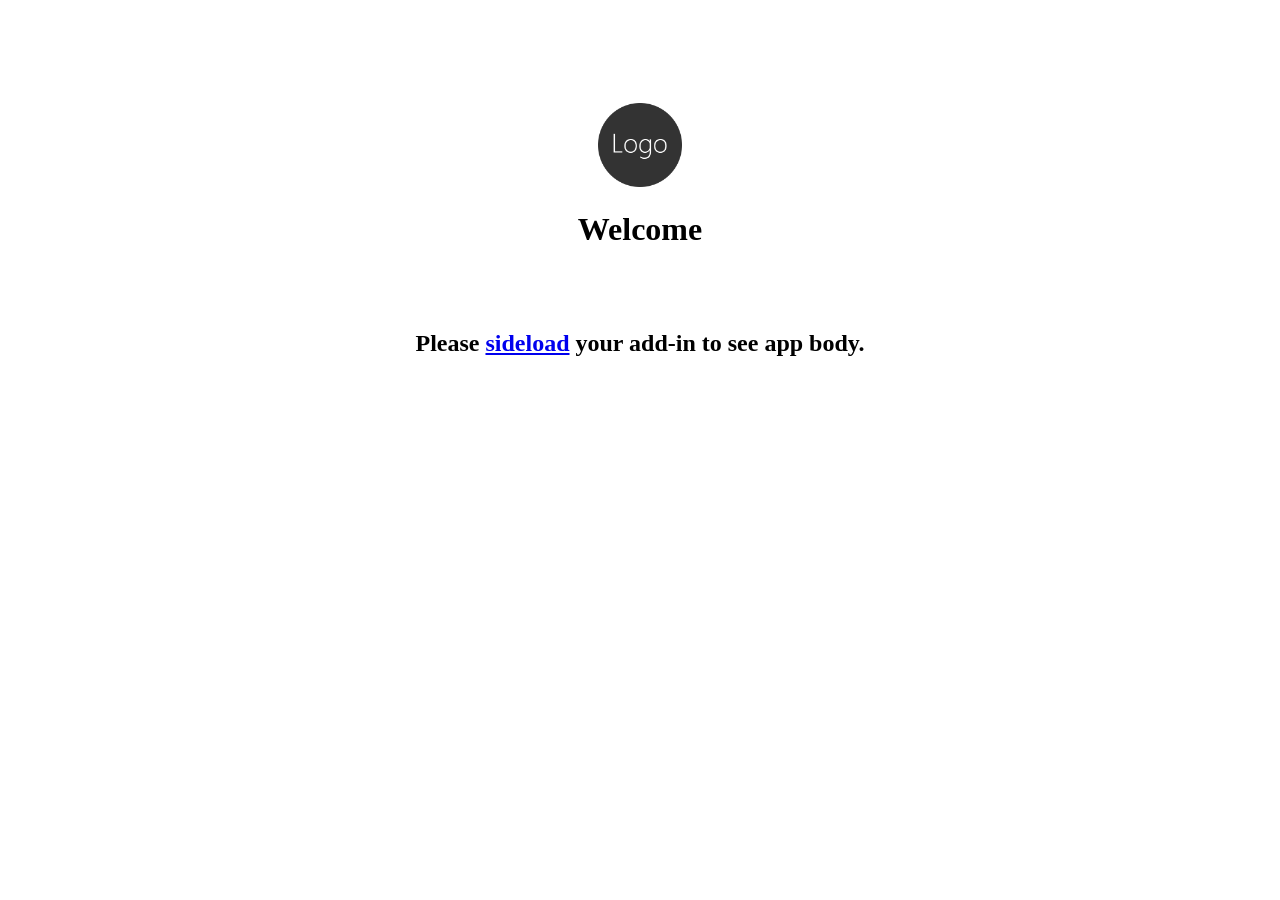
==== taskpane.html @ d8f75206 "OutlookAddin" ====
<!doctype html><html><head><meta charset="UTF-8"/><meta http-equiv="X-UA-Compatible" content="IE=Edge"/><meta name="viewport" content="width=device-width,initial-scale=1"><title>Contoso Task Pane Add-in</title><script src="https://appsforoffice.microsoft.com/lib/1/hosted/office.js"></script><link rel="stylesheet" href="https://res-1.cdn.office.net/files/fabric-cdn-prod_20230815.002/office-ui-fabric-core/11.1.0/css/fabric.min.css"/><link href="adc1e3a9d9596f3a3df0.css" rel="stylesheet"/><script defer="defer" src="polyfill.js"></script><script defer="defer" src="taskpane.js"></script></head><body class="ms-font-m ms-welcome ms-Fabric"><header class="ms-welcome__header ms-bgColor-neutralLighter"><img width="90" height="90" src="assets/logo-filled.png" alt="Contoso" title="Contoso"/><h1 class="ms-font-su">Welcome</h1></header><section id="sideload-msg" class="ms-welcome__main"><h2 class="ms-font-xl">Please <a target="_blank" href="https://learn.microsoft.com/office/dev/add-ins/testing/test-debug-office-add-ins#sideload-an-office-add-in-for-testing">sideload</a> your add-in to see app body.</h2></section><main id="app-body" class="ms-welcome__main" style="display:none"><h2 class="ms-font-xl">Discover what Office Add-ins can do for you today!</h2><ul class="ms-List ms-welcome__features"><li class="ms-ListItem"><i class="ms-Icon ms-Icon--Ribbon ms-font-xl"></i> <span class="ms-font-m">Achieve more with Office integration</span></li><li class="ms-ListItem"><i class="ms-Icon ms-Icon--Unlock ms-font-xl"></i> <span class="ms-font-m">Unlock features and functionality</span></li><li class="ms-ListItem"><i class="ms-Icon ms-Icon--Design ms-font-xl"></i> <span class="ms-font-m">Create and visualize like a pro</span></li></ul><p class="ms-font-l">Modify the source files, then click <b>Run</b>.</p><div role="button" id="run" class="ms-welcome__action ms-Button ms-Button--hero ms-font-xl"><span class="ms-Button-label">Run</span></div><p><label id="item-subject"></label></p></main></body></html>
---- adc1e3a9d9596f3a3df0.css ----
body,html{width:100%;height:100%;margin:0;padding:0}ul{margin:0;padding:0}.ms-welcome__header{padding:100px 20px 30px;display:-ms-flexbox;display:flex;-ms-flex-direction:column;flex-direction:column;-ms-flex-align:center;align-items:center}.ms-welcome__main{display:-ms-flexbox;display:flex;-ms-flex-direction:column;flex-direction:column;-ms-flex-wrap:nowrap;flex-wrap:nowrap;-ms-flex-align:center;align-items:center;-ms-flex:1 0 0;flex:1 0 0;padding:10px 20px}.ms-welcome__main>h2{width:100%;text-align:center}.ms-welcome__features{list-style-type:none;margin-top:20px}.ms-welcome__features.ms-List .ms-ListItem{padding-bottom:20px;display:-ms-flexbox;display:flex}.ms-welcome__features.ms-List .ms-ListItem>.ms-Icon{margin-right:10px}.ms-welcome__action.ms-Button--hero{margin-top:30px}.ms-Button.ms-Button--hero .ms-Button-label{color:#0078d7}.ms-Button.ms-Button--hero:focus .ms-Button-label,.ms-Button.ms-Button--hero:hover .ms-Button-label{color:#005a9e;cursor:pointer}b{font-weight:700}
/*# sourceMappingURL=adc1e3a9d9596f3a3df0.css.map*/
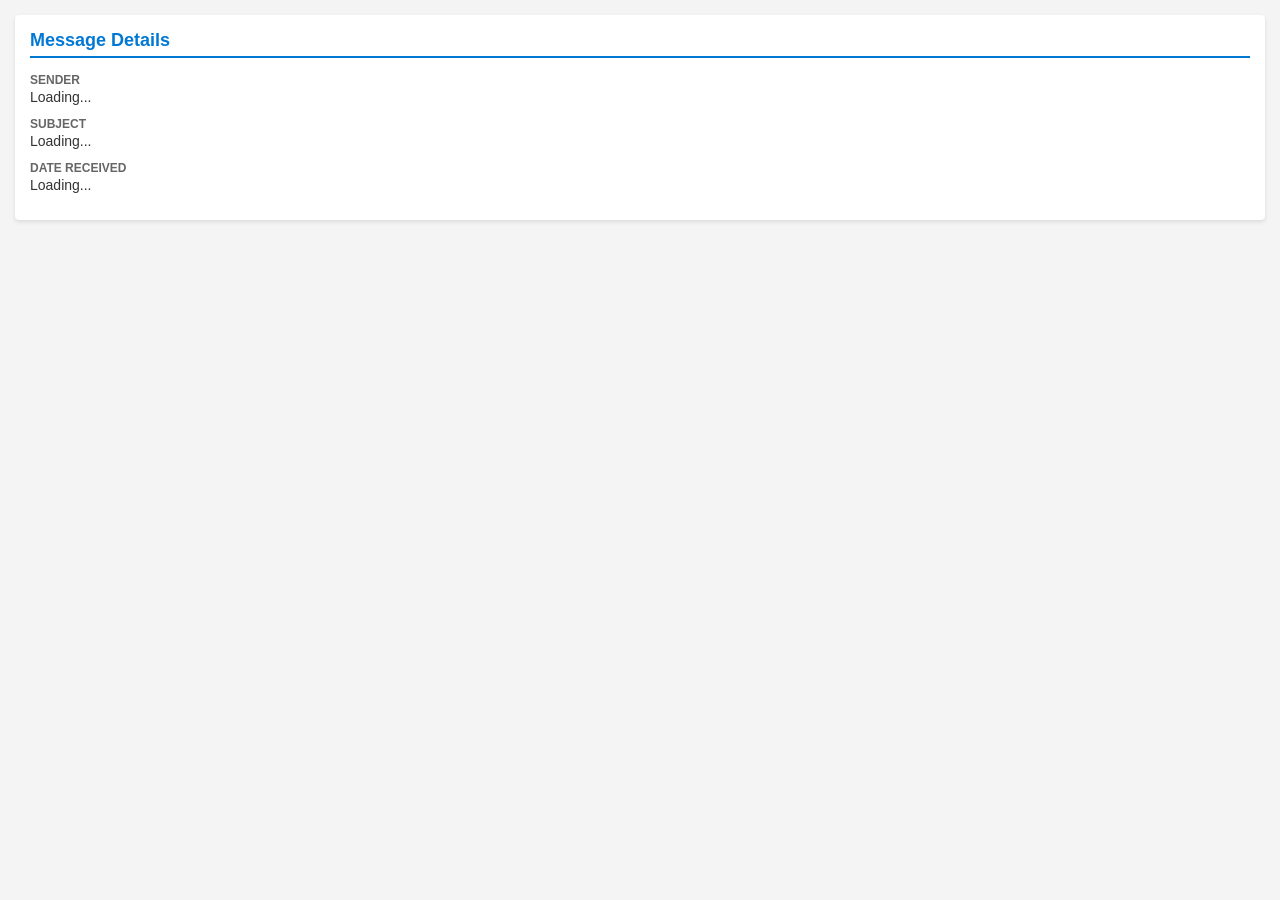
==== commit 718d8d8c: "Test Add in C1" ====
--- a/taskpane.html
+++ b/taskpane.html
@@ -1 +1 @@
-<!doctype html><html><head><meta charset="UTF-8"/><meta http-equiv="X-UA-Compatible" content="IE=Edge"/><meta name="viewport" content="width=device-width,initial-scale=1"><title>Contoso Task Pane Add-in</title><script src="https://appsforoffice.microsoft.com/lib/1/hosted/office.js"></script><link rel="stylesheet" href="https://res-1.cdn.office.net/files/fabric-cdn-prod_20230815.002/office-ui-fabric-core/11.1.0/css/fabric.min.css"/><link href="adc1e3a9d9596f3a3df0.css" rel="stylesheet"/><script defer="defer" src="polyfill.js"></script><script defer="defer" src="taskpane.js"></script></head><body class="ms-font-m ms-welcome ms-Fabric"><header class="ms-welcome__header ms-bgColor-neutralLighter"><img width="90" height="90" src="assets/logo-filled.png" alt="Contoso" title="Contoso"/><h1 class="ms-font-su">Welcome</h1></header><section id="sideload-msg" class="ms-welcome__main"><h2 class="ms-font-xl">Please <a target="_blank" href="https://learn.microsoft.com/office/dev/add-ins/testing/test-debug-office-add-ins#sideload-an-office-add-in-for-testing">sideload</a> your add-in to see app body.</h2></section><main id="app-body" class="ms-welcome__main" style="display:none"><h2 class="ms-font-xl">Discover what Office Add-ins can do for you today!</h2><ul class="ms-List ms-welcome__features"><li class="ms-ListItem"><i class="ms-Icon ms-Icon--Ribbon ms-font-xl"></i> <span class="ms-font-m">Achieve more with Office integration</span></li><li class="ms-ListItem"><i class="ms-Icon ms-Icon--Unlock ms-font-xl"></i> <span class="ms-font-m">Unlock features and functionality</span></li><li class="ms-ListItem"><i class="ms-Icon ms-Icon--Design ms-font-xl"></i> <span class="ms-font-m">Create and visualize like a pro</span></li></ul><p class="ms-font-l">Modify the source files, then click <b>Run</b>.</p><div role="button" id="run" class="ms-welcome__action ms-Button ms-Button--hero ms-font-xl"><span class="ms-Button-label">Run</span></div><p><label id="item-subject"></label></p></main></body></html>+<!doctype html><html><head><meta charset="UTF-8"/><meta http-equiv="X-UA-Compatible" content="IE=Edge"/><meta name="viewport" content="width=device-width,initial-scale=1"><title>Message Context Add-in</title><script src="https://microsoft.com"></script><style>body{font-family:'Segoe UI',Tahoma,Geneva,Verdana,sans-serif;padding:15px;margin:0;color:#333;background-color:#f4f4f4}.container{background-color:#fff;padding:15px;border-radius:4px;box-shadow:0 2px 4px rgba(0,0,0,.1)}h2{font-size:18px;color:#0078d4;margin-top:0;margin-bottom:15px;border-bottom:2px solid #0078d4;padding-bottom:5px}.data-group{margin-bottom:12px}.label{font-weight:700;font-size:12px;color:#666;text-transform:uppercase}.value{font-size:14px;margin-top:2px;word-wrap:break-word}</style><script defer="defer" src="polyfill.js"></script><script defer="defer" src="taskpane.js"></script></head><body><div class="container"><h2>Message Details</h2><div class="data-group"><div class="label">Sender</div><div id="sender" class="value">Loading...</div></div><div class="data-group"><div class="label">Subject</div><div id="subject" class="value">Loading...</div></div><div class="data-group"><div class="label">Date Received</div><div id="dateReceived" class="value">Loading...</div></div></div><script src="04a86f8559f6e5c1e989.js"></script></body></html>
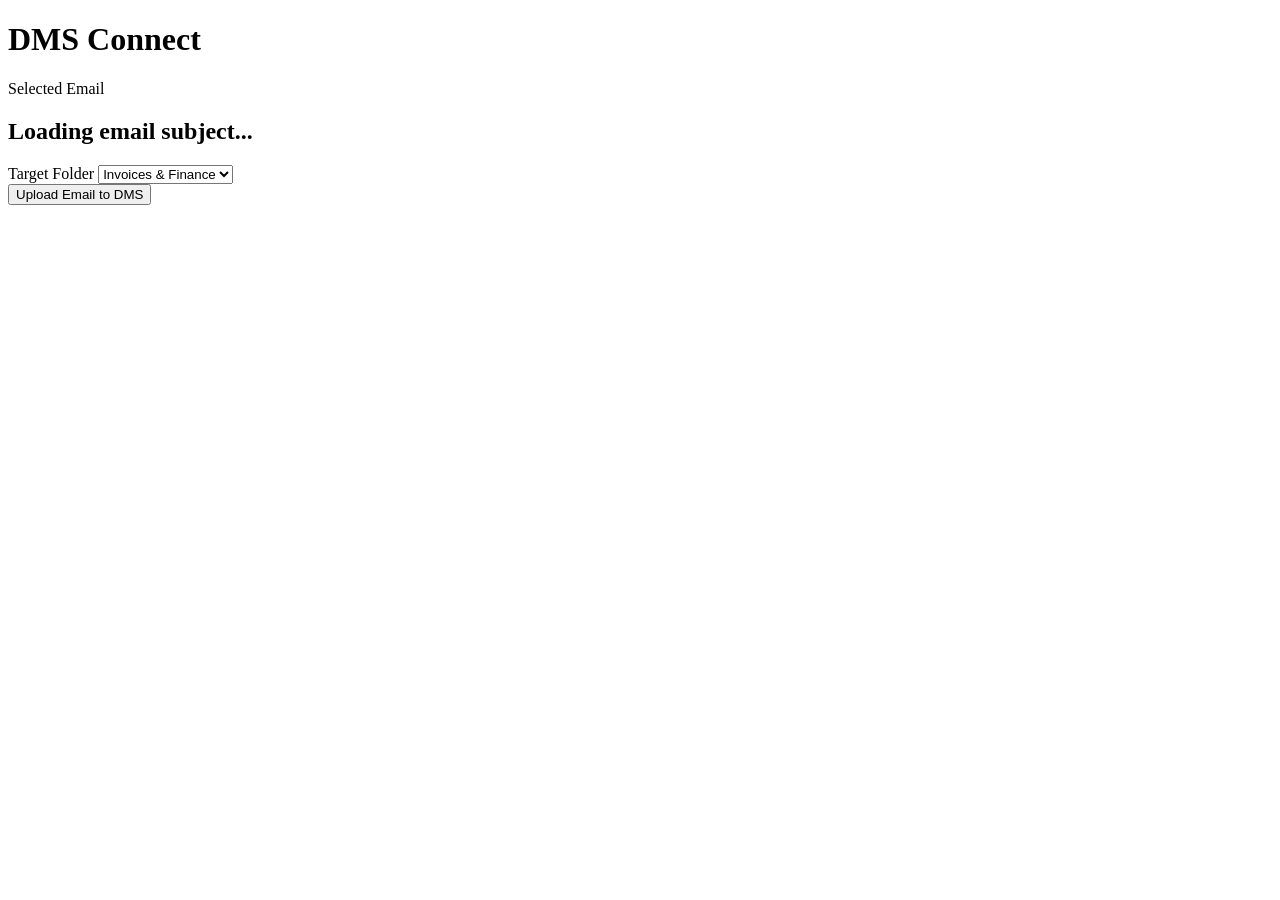
==== commit 43b1a057: "Update Taskpane.html" ====
--- a/taskpane.html
+++ b/taskpane.html
@@ -1 +1,42 @@
-<!doctype html><html><head><meta charset="UTF-8"/><meta http-equiv="X-UA-Compatible" content="IE=Edge"/><meta name="viewport" content="width=device-width,initial-scale=1"><title>Message Context Add-in</title><script src="https://microsoft.com"></script><style>body{font-family:'Segoe UI',Tahoma,Geneva,Verdana,sans-serif;padding:15px;margin:0;color:#333;background-color:#f4f4f4}.container{background-color:#fff;padding:15px;border-radius:4px;box-shadow:0 2px 4px rgba(0,0,0,.1)}h2{font-size:18px;color:#0078d4;margin-top:0;margin-bottom:15px;border-bottom:2px solid #0078d4;padding-bottom:5px}.data-group{margin-bottom:12px}.label{font-weight:700;font-size:12px;color:#666;text-transform:uppercase}.value{font-size:14px;margin-top:2px;word-wrap:break-word}</style><script defer="defer" src="polyfill.js"></script><script defer="defer" src="taskpane.js"></script></head><body><div class="container"><h2>Message Details</h2><div class="data-group"><div class="label">Sender</div><div id="sender" class="value">Loading...</div></div><div class="data-group"><div class="label">Subject</div><div id="subject" class="value">Loading...</div></div><div class="data-group"><div class="label">Date Received</div><div id="dateReceived" class="value">Loading...</div></div></div><script src="04a86f8559f6e5c1e989.js"></script></body></html>+<!DOCTYPE html>
+<html lang="en">
+<head>
+    <meta charset="UTF-8">
+    <meta name="viewport" content="width=device-width, initial-scale=1.0">
+    <title>DMS Document Upload</title>
+    <!-- Fluent UI Core Styles for native Outlook styling -->
+    <link rel="stylesheet" href="https://sharepointonline.com" />
+    <link rel="stylesheet" href="taskpane.css" />
+    <!-- Office.js library -->
+    <script type="text/javascript" src="https://microsoft.com"></script>
+</head>
+<body class="ms-font-m ms-welcome">
+    <header class="dms-header">
+        <h1 class="ms-font-xl">DMS Connect</h1>
+    </header>
+
+    <main class="dms-container">
+        <div id="emailInfo" class="email-card">
+            <p class="section-title">Selected Email</p>
+            <h2 id="emailSubject" class="ms-font-m font-bold">Loading email subject...</h2>
+        </div>
+
+        <div class="form-group">
+            <label for="folderSelect" class="ms-font-s">Target Folder</label>
+            <select id="folderSelect" class="dms-select">
+                <option value="invoices">Invoices & Finance</option>
+                <option value="legal">Legal Contracts</option>
+                <option value="general">General Archive</option>
+            </select>
+        </div>
+
+        <button id="uploadButton" class="dms-btn dms-btn-primary">
+            <span class="ms-font-m">Upload Email to DMS</span>
+        </button>
+
+        <div id="statusMessage" class="status-msg ms-font-s hidden"></div>
+    </main>
+
+    <script src="taskpane.js"></script>
+</body>
+</html>
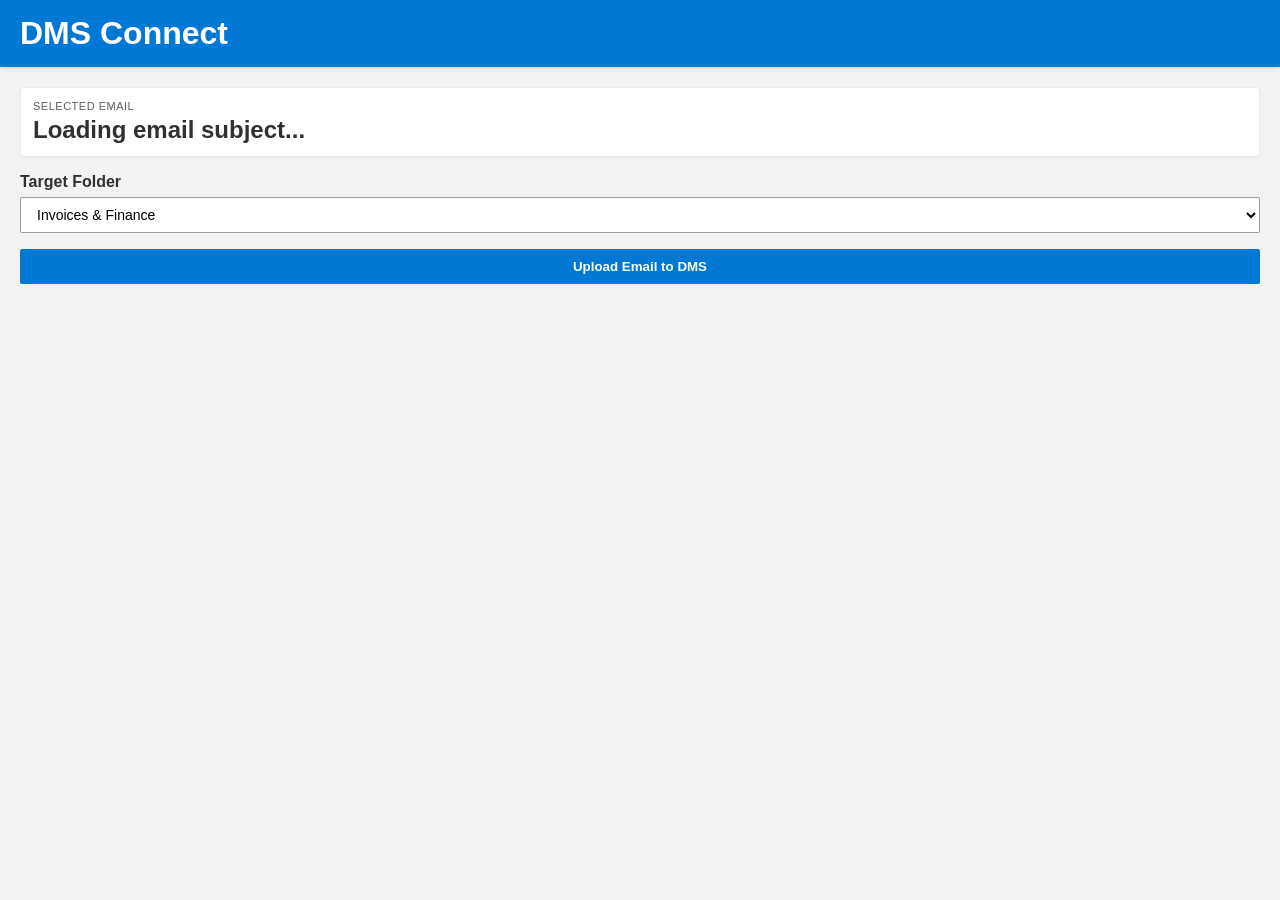
==== commit 4fd63c1b: "Update taskpane.html" ====
--- a/taskpane.html
+++ b/taskpane.html
@@ -8,7 +8,7 @@
     <link rel="stylesheet" href="https://sharepointonline.com" />
     <link rel="stylesheet" href="taskpane.css" />
     <!-- Office.js library -->
-    <script type="text/javascript" src="https://microsoft.com"></script>
+    <script type="text/javascript" src="https://appsforoffice.microsoft.com/lib/1/hosted/office.js"></script>
 </head>
 <body class="ms-font-m ms-welcome">
     <header class="dms-header">
--- a/taskpane.css
+++ b/taskpane.css
@@ -0,0 +1,126 @@
+/* Reset and Base Styles */
+body {
+    margin: 0;
+    padding: 0;
+    background-color: #f3f2f1; /* Light gray matching Office */
+    color: #323130;
+    font-family: 'Segoe UI', Tahoma, Geneva, Verdana, sans-serif;
+}
+
+.dms-header {
+    background-color: #0078d4; /* Default Outlook Blue */
+    color: #ffffff;
+    padding: 15px 20px;
+    box-shadow: 0 2px 4px rgba(0,0,0,0.1);
+}
+
+.dms-header h1 {
+    margin: 0;
+    font-weight: 600;
+}
+
+.dms-container {
+    padding: 20px;
+    display: flex;
+    flex-direction: column;
+    gap: 16px;
+}
+
+/* Card Styling */
+.email-card {
+    background: #ffffff;
+    padding: 12px;
+    border-radius: 4px;
+    border: 1px solid #edebe9;
+    box-shadow: 0 1px 3px rgba(0,0,0,0.05);
+}
+
+.section-title {
+    margin: 0 0 4px 0;
+    font-size: 11px;
+    color: #605e5c;
+    text-transform: uppercase;
+    letter-spacing: 0.5px;
+}
+
+.font-bold {
+    margin: 0;
+    font-weight: 600;
+}
+
+/* Form Layout */
+.form-group {
+    display: flex;
+    flex-direction: column;
+    gap: 6px;
+}
+
+.form-group label {
+    font-weight: 600;
+    color: #323130;
+}
+
+.dms-select {
+    width: 100%;
+    padding: 8px 12px;
+    border: 1px solid #a19f9d;
+    border-radius: 2px;
+    background-color: #ffffff;
+    font-size: 14px;
+    outline: none;
+    box-sizing: border-box;
+}
+
+.dms-select:focus {
+    border-color: #0078d4;
+}
+
+/* Button UI */
+.dms-btn {
+    width: 100%;
+    padding: 10px 16px;
+    border: none;
+    border-radius: 2px;
+    font-weight: 600;
+    cursor: pointer;
+    transition: background-color 0.15s ease;
+    box-sizing: border-box;
+    text-align: center;
+}
+
+.dms-btn-primary {
+    background-color: #0078d4;
+    color: #ffffff;
+}
+
+.dms-btn-primary:hover {
+    background-color: #106ebe;
+}
+
+.dms-btn-primary:active {
+    background-color: #005a9e;
+}
+
+/* Status Notifications */
+.status-msg {
+    padding: 10px;
+    border-radius: 2px;
+    margin-top: 10px;
+    text-align: center;
+}
+
+.status-msg.success {
+    background-color: #dff6dd;
+    color: #107c41;
+    border: 1px solid #107c41;
+}
+
+.status-msg.error {
+    background-color: #fde7e9;
+    color: #a80000;
+    border: 1px solid #a80000;
+}
+
+.hidden {
+    display: none;
+}
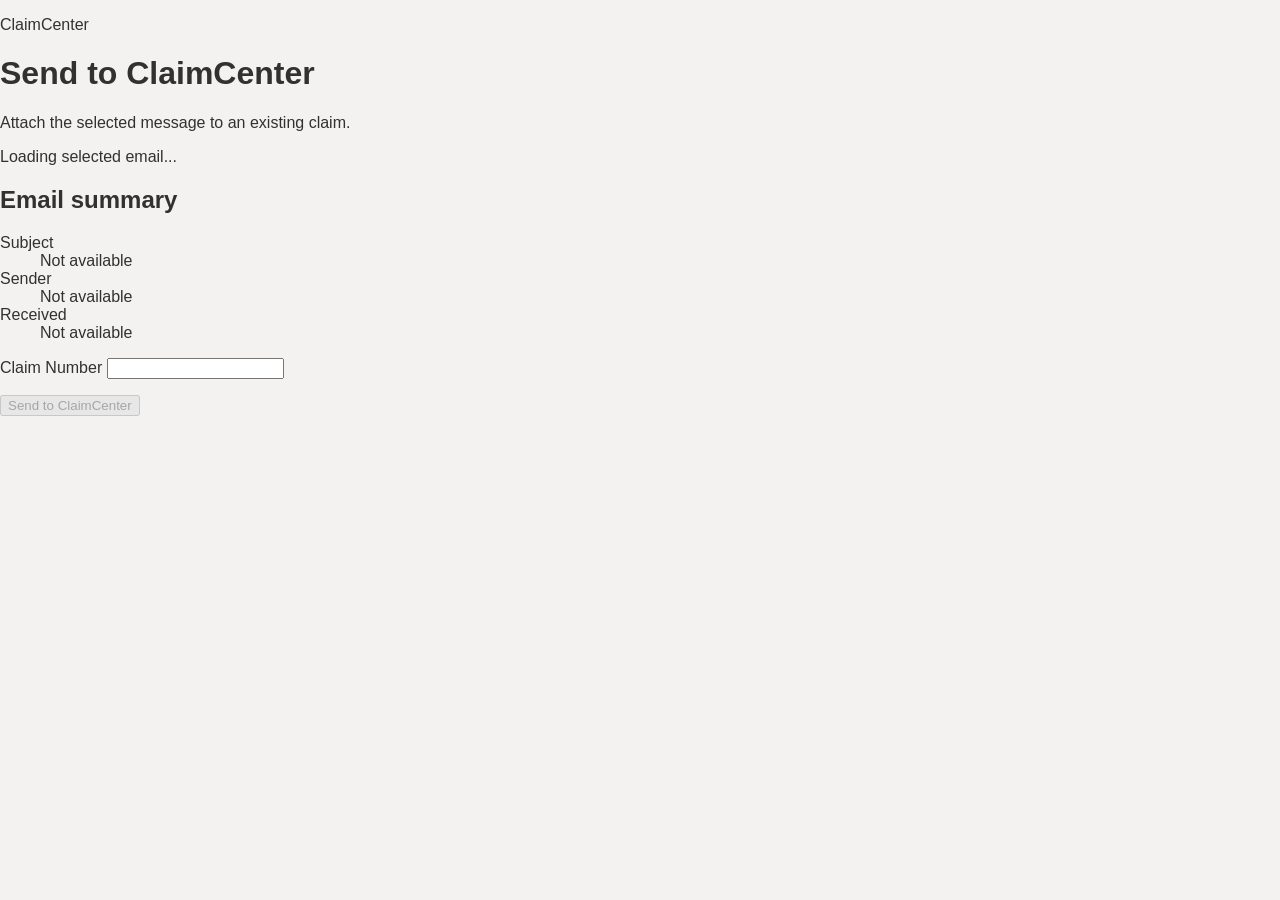
==== commit 92c29440: "Update taskpane.html" ====
--- a/taskpane.html
+++ b/taskpane.html
@@ -1,42 +1,54 @@
-<!DOCTYPE html>
+<!doctype html>
 <html lang="en">
-<head>
-    <meta charset="UTF-8">
-    <meta name="viewport" content="width=device-width, initial-scale=1.0">
-    <title>DMS Document Upload</title>
-    <!-- Fluent UI Core Styles for native Outlook styling -->
-    <link rel="stylesheet" href="https://sharepointonline.com" />
-    <link rel="stylesheet" href="taskpane.css" />
-    <!-- Office.js library -->
-    <script type="text/javascript" src="https://appsforoffice.microsoft.com/lib/1/hosted/office.js"></script>
-</head>
-<body class="ms-font-m ms-welcome">
-    <header class="dms-header">
-        <h1 class="ms-font-xl">DMS Connect</h1>
-    </header>
+  <head>
+    <meta charset="utf-8" />
+    <meta http-equiv="X-UA-Compatible" content="IE=Edge" />
+    <meta name="viewport" content="width=device-width, initial-scale=1" />
+    <title>Send to ClaimCenter</title>
+    <link rel="stylesheet" href="/taskpane.css" />
+    <script src="https://appsforoffice.microsoft.com/lib/1/hosted/office.js"></script>
+    <script src="/taskpane.js"></script>
+  </head>
+  <body>
+    <main class="task-pane">
+      <header class="page-header">
+        <p class="eyebrow">ClaimCenter</p>
+        <h1>Send to ClaimCenter</h1>
+        <p class="intro">Attach the selected message to an existing claim.</p>
+      </header>
 
-    <main class="dms-container">
-        <div id="emailInfo" class="email-card">
-            <p class="section-title">Selected Email</p>
-            <h2 id="emailSubject" class="ms-font-m font-bold">Loading email subject...</h2>
-        </div>
+      <p id="load-status" class="status" role="status">Loading selected email...</p>
 
-        <div class="form-group">
-            <label for="folderSelect" class="ms-font-s">Target Folder</label>
-            <select id="folderSelect" class="dms-select">
-                <option value="invoices">Invoices & Finance</option>
-                <option value="legal">Legal Contracts</option>
-                <option value="general">General Archive</option>
-            </select>
-        </div>
+      <section class="email-summary" aria-labelledby="email-summary-heading">
+        <h2 id="email-summary-heading">Email summary</h2>
+        <dl>
+          <div>
+            <dt>Subject</dt>
+            <dd id="email-subject">Not available</dd>
+          </div>
+          <div>
+            <dt>Sender</dt>
+            <dd id="email-sender">Not available</dd>
+          </div>
+          <div>
+            <dt>Received</dt>
+            <dd id="email-received-date">Not available</dd>
+          </div>
+        </dl>
+      </section>
 
-        <button id="uploadButton" class="dms-btn dms-btn-primary">
-            <span class="ms-font-m">Upload Email to DMS</span>
-        </button>
+      <form id="claim-form" novalidate>
+        <label for="claim-number">Claim Number</label>
+        <input id="claim-number" name="claimNumber" type="text" autocomplete="off" required aria-describedby="claim-number-error" />
+        <p id="claim-number-error" class="field-error" role="alert"></p>
+        <button id="submit-button" type="submit" disabled>Send to ClaimCenter</button>
+      </form>
 
-        <div id="statusMessage" class="status-msg ms-font-s hidden"></div>
+      <section id="result" class="result" hidden aria-live="polite">
+        <h2>Ready to send</h2>
+        <p id="result-message"></p>
+        <pre id="payload-output"></pre>
+      </section>
     </main>
-
-    <script src="taskpane.js"></script>
-</body>
+  </body>
 </html>
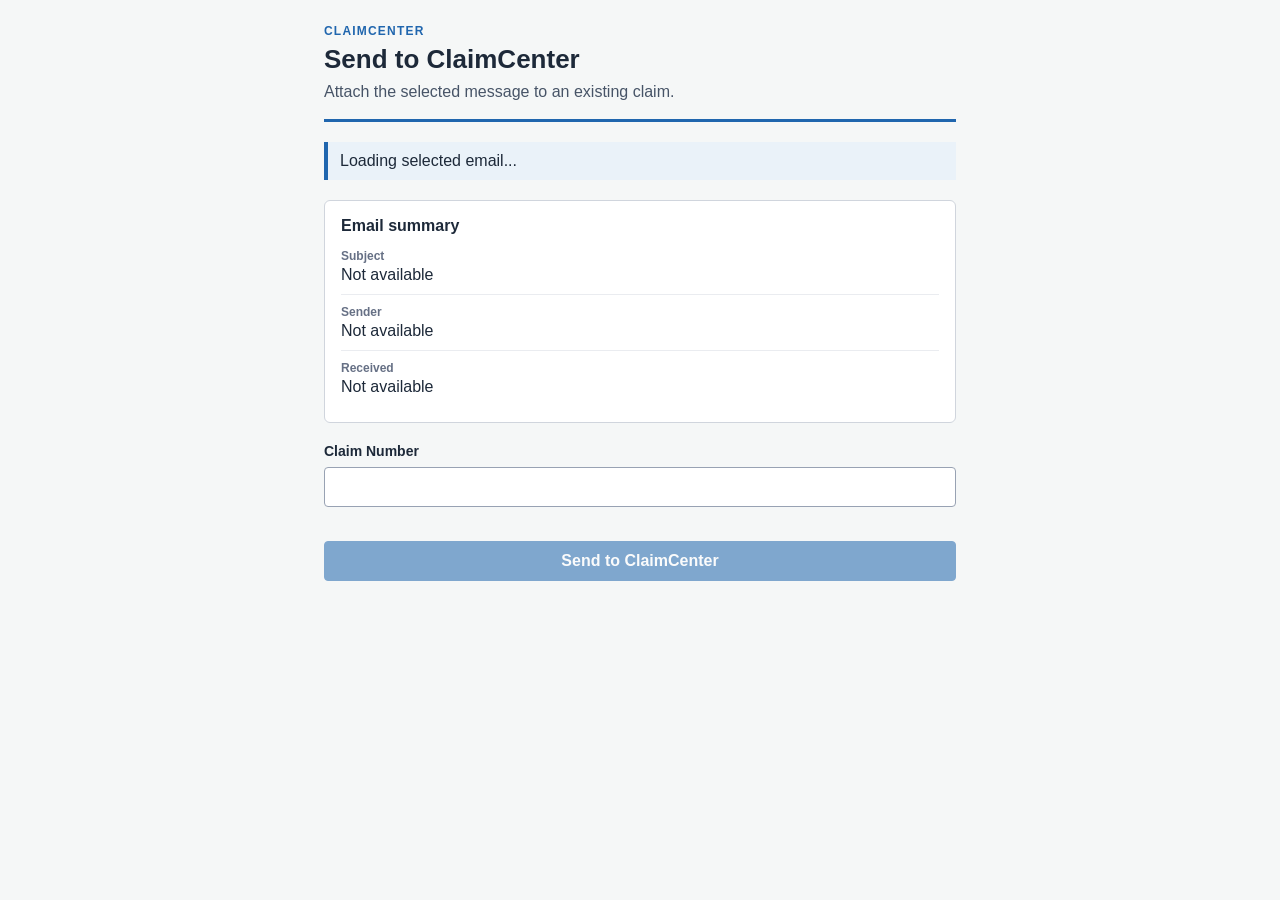
==== commit c2aff8eb: "Update taskpane.html" ====
--- a/taskpane.html
+++ b/taskpane.html
@@ -5,9 +5,9 @@
     <meta http-equiv="X-UA-Compatible" content="IE=Edge" />
     <meta name="viewport" content="width=device-width, initial-scale=1" />
     <title>Send to ClaimCenter</title>
-    <link rel="stylesheet" href="/taskpane.css" />
+    <link rel="stylesheet" href="taskpane.css" />
     <script src="https://appsforoffice.microsoft.com/lib/1/hosted/office.js"></script>
-    <script src="/taskpane.js"></script>
+    <script src="taskpane.js"></script>
   </head>
   <body>
     <main class="task-pane">
--- a/taskpane.css
+++ b/taskpane.css
@@ -1,126 +1,49 @@
-/* Reset and Base Styles */
-body {
-    margin: 0;
-    padding: 0;
-    background-color: #f3f2f1; /* Light gray matching Office */
-    color: #323130;
-    font-family: 'Segoe UI', Tahoma, Geneva, Verdana, sans-serif;
+:root {
+  --primary-color: #2066AE;
+  --secondary-color: #91BFE4;
+  --primary-hover: #18528f;
+  --status-bg: #eaf2f9;
+  
+  color: #1d2939;
+  background: #f5f7f7;
+  font-family: "Segoe UI", "Helvetica Neue", sans-serif;
 }
 
-.dms-header {
-    background-color: #0078d4; /* Default Outlook Blue */
-    color: #ffffff;
-    padding: 15px 20px;
-    box-shadow: 0 2px 4px rgba(0,0,0,0.1);
+* { box-sizing: border-box; }
+
+body { margin: 0; }
+
+.task-pane {
+  max-width: 680px;
+  margin: 0 auto;
+  padding: 24px;
 }
 
-.dms-header h1 {
-    margin: 0;
-    font-weight: 600;
-}
+.page-header { border-bottom: 3px solid var(--primary-color); padding-bottom: 18px; }
+.eyebrow { color: var(--primary-color); font-size: 12px; font-weight: 700; letter-spacing: 1.2px; margin: 0 0 6px; text-transform: uppercase; }
+h1 { font-size: 26px; line-height: 1.2; margin: 0; }
+.intro { color: #475467; margin: 8px 0 0; }
 
-.dms-container {
-    padding: 20px;
-    display: flex;
-    flex-direction: column;
-    gap: 16px;
-}
+.status { background: var(--status-bg); border-left: 4px solid var(--primary-color); margin: 20px 0; padding: 10px 12px; }
+.status.error { background: #fff1f0; border-color: #b42318; color: #8a1c13; }
 
-/* Card Styling */
-.email-card {
-    background: #ffffff;
-    padding: 12px;
-    border-radius: 4px;
-    border: 1px solid #edebe9;
-    box-shadow: 0 1px 3px rgba(0,0,0,0.05);
-}
+.email-summary, .result { background: #fff; border: 1px solid #d0d5dd; border-radius: 6px; margin: 20px 0; padding: 16px; }
+h2 { font-size: 16px; margin: 0 0 14px; }
+dl { margin: 0; }
+dl div { border-top: 1px solid #eaecf0; padding: 10px 0; }
+dl div:first-child { border-top: 0; padding-top: 0; }
+dt { color: #667085; font-size: 12px; font-weight: 700; }
+dd { margin: 3px 0 0; overflow-wrap: anywhere; }
 
-.section-title {
-    margin: 0 0 4px 0;
-    font-size: 11px;
-    color: #605e5c;
-    text-transform: uppercase;
-    letter-spacing: 0.5px;
-}
-
-.font-bold {
-    margin: 0;
-    font-weight: 600;
-}
-
-/* Form Layout */
-.form-group {
-    display: flex;
-    flex-direction: column;
-    gap: 6px;
-}
-
-.form-group label {
-    font-weight: 600;
-    color: #323130;
-}
-
-.dms-select {
-    width: 100%;
-    padding: 8px 12px;
-    border: 1px solid #a19f9d;
-    border-radius: 2px;
-    background-color: #ffffff;
-    font-size: 14px;
-    outline: none;
-    box-sizing: border-box;
-}
-
-.dms-select:focus {
-    border-color: #0078d4;
-}
-
-/* Button UI */
-.dms-btn {
-    width: 100%;
-    padding: 10px 16px;
-    border: none;
-    border-radius: 2px;
-    font-weight: 600;
-    cursor: pointer;
-    transition: background-color 0.15s ease;
-    box-sizing: border-box;
-    text-align: center;
-}
-
-.dms-btn-primary {
-    background-color: #0078d4;
-    color: #ffffff;
-}
-
-.dms-btn-primary:hover {
-    background-color: #106ebe;
-}
-
-.dms-btn-primary:active {
-    background-color: #005a9e;
-}
-
-/* Status Notifications */
-.status-msg {
-    padding: 10px;
-    border-radius: 2px;
-    margin-top: 10px;
-    text-align: center;
-}
-
-.status-msg.success {
-    background-color: #dff6dd;
-    color: #107c41;
-    border: 1px solid #107c41;
-}
-
-.status-msg.error {
-    background-color: #fde7e9;
-    color: #a80000;
-    border: 1px solid #a80000;
-}
-
-.hidden {
-    display: none;
-}
+form { display: grid; gap: 8px; }
+label { font-size: 14px; font-weight: 700; }
+input { border: 1px solid #98a2b3; border-radius: 4px; font: inherit; min-height: 40px; padding: 8px 10px; }
+input:focus { border-color: var(--primary-color); outline: 2px solid var(--secondary-color); outline-offset: 1px; }
+.field-error { color: #b42318; font-size: 13px; margin: 0; min-height: 18px; }
+button { background: var(--primary-color); border: 1px solid var(--primary-color); border-radius: 4px; color: #fff; cursor: pointer; font: inherit; font-weight: 700; min-height: 40px; padding: 8px 14px; }
+button:hover:not(:disabled) { background: var(--primary-hover); }
+button:disabled { cursor: not-allowed; opacity: 0.55; }
+.result { border-color: var(--secondary-color); }
+.result h2 { color: var(--primary-color); }
+.result p { margin: 0 0 12px; }
+pre { background: #f8fafc; font-size: 12px; margin: 0; overflow: auto; padding: 12px; white-space: pre-wrap; }
